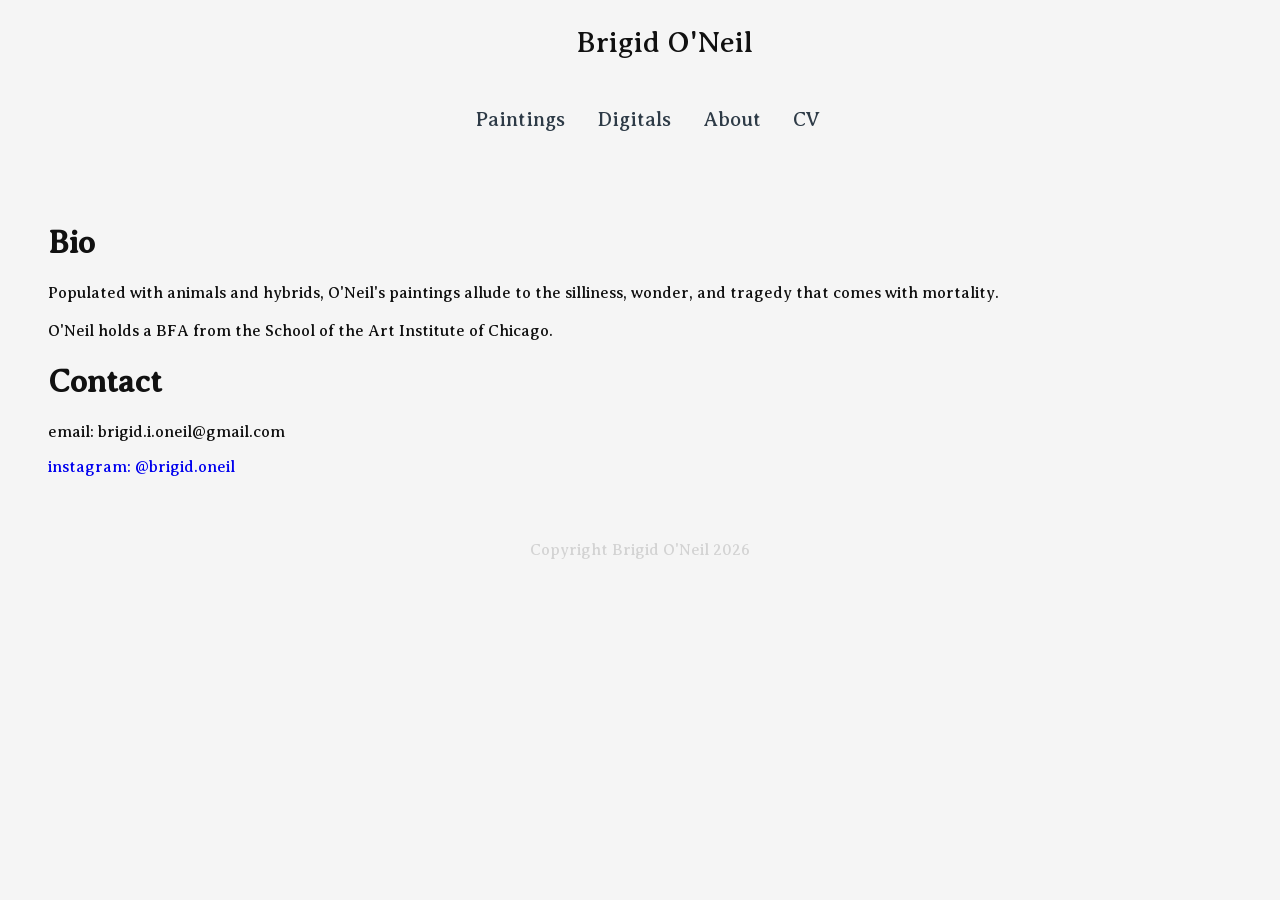
==== about.html @ bf65afca "Added files via upload. Uploaded files from original Neocities site structure including HTML, CSS, J" ====
<!DOCTYPE html>
<html>
  <head>
    <meta charset="UTF-8">
    <meta name="viewport" content="width=device-width, initial-scale=1.0">
    <title>Brigid O'Neil | About</title>
    <link href="/style.css" rel="stylesheet" type="text/css" media="all">
  </head>
  <body>
    <div class="container">
    
       <div>
             <a href="index.html" class="nameTitle">Brigid O'Neil</a>
        </div>
  
      <div class="navbar">
       <a href="paintings.html">Paintings</a>
       <a href="digitals.html">Digitals</a>
       <a href="about.html">About</a>
       <a href="cv.html">CV</a>
      </div>
    
    <div style="padding:3rem;">
        <h1>Bio</h1>
        <p>Populated with animals and hybrids, O'Neil's paintings allude to the silliness, wonder, and tragedy that comes with mortality.<br><br>O'Neil holds a BFA from the School of the Art Institute of Chicago.</p>
          
        <h1>Contact</h1>
        <p>email: brigid.i.oneil@gmail.com</p>
        <a href="https://www.instagram.com/brigid.oneil/" style="text-decoration:none;">instagram: @brigid.oneil</a>
    </div>
  
  <div class="footer">
  <p>Copyright Brigid O'Neil 2026</p>
  </div>
  
  </div>
  </body>
</html>
---- style.css ----
/* SITE DEFAULTS */

body {
  background: #f5f5f5;
  background-repeat: no-repeat;
  background-attachment: fixed;
  background-size: cover;
  margin: auto;
  color: #111111;
  font-family: 'AveriaSerifLibre';
  overflow-x: auto;
}



 /* NAVBAR MENU */
.navbar {
  display: flex;
  flex-direction: row;
  width: 100%;
  justify-content: center;
  align-items: center;
  list-style-type: none;
  margin: 0;
  padding: .5rem;
  overflow: hidden;
}

.navbar a {
  display: block;
  width: fit-content(100%) fit-content(100%) auto;
  color: #2E3B47;
  font-size: 20px;
  text-align: center;
  padding: 14px 16px;
  text-decoration: none;
  transition: 2s, ease-in-out;
}

.navbar a:hover {
  background-color: #7e100b;
  color: #f5f5f5;
  border-radius: 2rem;
}

.navbar a:dropdown {
  background-color: #333;
}

img {
  -webkit-touch-callout: none; /* Disable callout on iOS */
  -webkit-user-select: none; /* Disable text selection on WebKit browsers */
  -khtml-user-select: none; /* Disable text selection on Konqueror */
  -moz-user-select: none; /* Disable text selection on Mozilla browsers */
  -ms-user-select: none; /* Disable text selection on Internet Explorer/Edge */
  user-select: none; /* Disable text selection */
  pointer-events: none; /* Disable pointer events, including right-click context menu */
  -webkit-user-drag: none; /* Disable dragging on WebKit browsers */
  -user-drag: none; /* Disable dragging */
}

.nameTitle {
  display: flex;
  justify-content: center; /* Centers horizontally */
  align-items: center;
  padding: 1.5rem;
  width: 100%;
  font-family: 'AveriaSerifLibre';
  font-size: 30px;
  color: #111111;
  text-decoration: none;
}

.signature {
  display: flex;
  justify-content: center; /* Centers horizontally */
  align-items: center;
  width: 2rem;
  padding: 1rem;
  background-color: yellow;
} 

.writeSpace {
  display: block;
  max-width: 1000px;
}

.whitebox {
 display:block;
 justify-content:center;
 background-color:white;
 margin: 0 auto;
 padding: 3rem;
 border-radius: 1.5rem;
}

.footer {
 display: flex;
 justify-content: center; /* Aligns content to the bottom */
 align-items: center; /* Centers content horizontally */
 text-align: center;
 margin: 0 auto;
 color: lightGray;
}

/* image grid */
.item1 {
  grid-area: item1;
}

.item2 {
  grid-area: item2;
}

.item3 {
  grid-area: item3;
}

.item4 {
  grid-area: item4;
}

.imageGrid {
 display: flex;
/* flex-direction: column;*/
 height: 70vh;
 width: 100%;
 padding-top: 1rem;
 justify-content: flex-start;
 margin: auto;
 grid-gap: 3rem;
 overflow-y: auto;
 overflow-x: hidden;
 text-align:center;
}

.imageGrid > div {
  background: transparent;
  height: 100%; /**/
  width: 100%;
  color: #111111;
  border-radius: 1rem;
  margin: 1.5rem;
  text-align: center;
  display: flex;
  flex-direction: column;
  justify-content: center;
  align-items: center;
  font-family: 'AveriaSerifLibre';
  opacity: 1;
  transform: scale(1);
}

.imageGrid::-webkit-scrollbar {
    overflow-x: auto;
}

.paintingImage {
  display: flex;
  border-radius: .3rem;
  box-shadow: 0px 2px 5px #333;
  max-width: 500px;
  max-height: 500px;
}

.digitalsImage {
  display: block;
  border-radius: .3rem;
  box-shadow: 0px 2px 5px #000;
  max-width: 500px;
  max-height: 500px;
}

.imageGrid > div img:hover::before {
  content: "";
  position: absolute;
  top: 0;
  left: 0;
  background-color: rgba(0, 0, 0, .5);
  width: 100%;
  height: 100%;
  transition: all 1s ease-in-out;
}

.imageGrid > div:hover img {
  opacity: .8;
}

.container {
  display: block;
  position: relative;
}

.image {
  display: block;
  position: absolute;
  border-radius: .3rem;
  box-shadow: 0px 2px 5px #000;
  max-width: 500px;
  max-height: 500px;
}

.overlay {
  position: absolute;
  border-radius: .3rem;
  box-shadow: 0px 2px 5px #FFF;
  max-width: 500px;
  max-height: 500px;
  opacity: 0;
  transition: .5s ease;
}

.container:hover .overlay {
  opacity: 1;
}

p:target { background: red; }


/* SCREEN RESPONSIVITY */

/*
@media only screen and (min-width: 900px) {
  .imageGrid {
    grid-template-columns: repeat(1, 1fr);
    flex-direction: column;
    overflow-y: scroll;
    overflow-x: hidden;
    }
}
*/

@media screen and (max-width: 1024px) {
  .imageGrid {
    grid-template-columns: repeat(1, 1fr);
    flex-direction: column;
    overflow-y: auto;
    overflow-x: hidden;
  } 
}

@media screen and (min-width: 1400px) {
  .imageGrid {
    grid-template-columns: repeat(3, 1fr);
    flex-direction: row;
    overflow-y: hidden;
    overflow-x: auto;   
  }
  
}





/* fonts */
@font-face {
 font-family: 'CormorantGaramond';
 src: url("fonts/CormorantGaramond/CormorantGaramond-VariableFont_wght.ttf") format('truetype');
}

@font-face {
 font-family: 'AveriaSerifLibre';
 src: url("fonts/AveriaSerifLibre/AveriaSerifLibre-Regular.ttf") format('truetype');
}
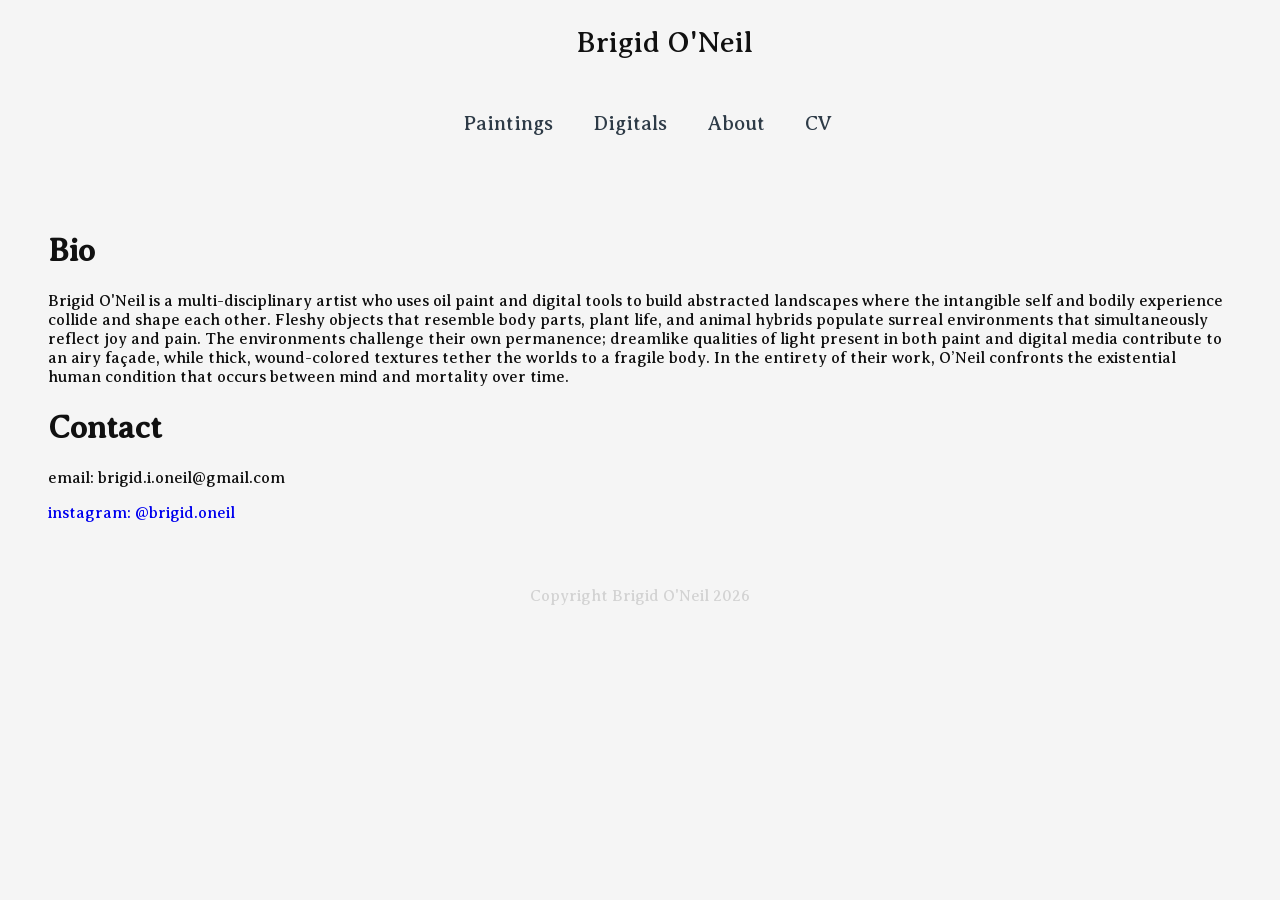
==== commit 21ff4cd1: "Added Demeter; Updated About bio." ====
--- a/about.html
+++ b/about.html
@@ -22,7 +22,7 @@
     
     <div style="padding:3rem;">
         <h1>Bio</h1>
-        <p>Populated with animals and hybrids, O'Neil's paintings allude to the silliness, wonder, and tragedy that comes with mortality.<br><br>O'Neil holds a BFA from the School of the Art Institute of Chicago.</p>
+        <p>Brigid O'Neil is a multi-disciplinary artist who uses oil paint and digital tools to build abstracted landscapes where the intangible self and bodily experience collide and shape each other.  Fleshy objects that resemble body parts, plant life, and animal hybrids populate surreal environments that simultaneously reflect joy and pain.  The environments challenge their own permanence; dreamlike qualities of light present in both paint and digital media contribute to an airy façade, while thick, wound-colored textures tether the worlds to a fragile body.  In the entirety of their work, O’Neil confronts the existential human condition that occurs between mind and mortality over time.</p>
           
         <h1>Contact</h1>
         <p>email: brigid.i.oneil@gmail.com</p>
--- a/style.css
+++ b/style.css
@@ -8,7 +8,7 @@
   margin: auto;
   color: #111111;
   font-family: 'AveriaSerifLibre';
-  overflow-x: auto;
+  overflow-x: hidden;
 }
 
 
@@ -32,15 +32,17 @@
   color: #2E3B47;
   font-size: 20px;
   text-align: center;
-  padding: 14px 16px;
+  padding: 18px 20px;
   text-decoration: none;
   transition: 2s, ease-in-out;
 }
 
 .navbar a:hover {
-  background-color: #7e100b;
+  background: radial-gradient(ellipse at center, #7e100b 0, #7e100b 30%, #7e110b00 60%);
   color: #f5f5f5;
   border-radius: 2rem;
+  /*border: 8px solid rgba(126, 16, 11, 0.1); */
+  transition: color 1s ease-in-out, background 1s ease-in-out;
 }
 
 .navbar a:dropdown {
@@ -103,22 +105,6 @@
  color: lightGray;
 }
 
-/* image grid */
-.item1 {
-  grid-area: item1;
-}
-
-.item2 {
-  grid-area: item2;
-}
-
-.item3 {
-  grid-area: item3;
-}
-
-.item4 {
-  grid-area: item4;
-}
 
 .imageGrid {
  display: flex;
@@ -130,7 +116,7 @@
  margin: auto;
  grid-gap: 3rem;
  overflow-y: auto;
- overflow-x: hidden;
+ overflow-x: auto;
  text-align:center;
 }
 
@@ -149,6 +135,7 @@
   font-family: 'AveriaSerifLibre';
   opacity: 1;
   transform: scale(1);
+  cursor: pointer;
 }
 
 .imageGrid::-webkit-scrollbar {
@@ -159,14 +146,6 @@
   display: flex;
   border-radius: .3rem;
   box-shadow: 0px 2px 5px #333;
-  max-width: 500px;
-  max-height: 500px;
-}
-
-.digitalsImage {
-  display: block;
-  border-radius: .3rem;
-  box-shadow: 0px 2px 5px #000;
   max-width: 500px;
   max-height: 500px;
 }
@@ -179,17 +158,56 @@
   background-color: rgba(0, 0, 0, .5);
   width: 100%;
   height: 100%;
-  transition: all 1s ease-in-out;
 }
 
 .imageGrid > div:hover img {
   opacity: .8;
-}
+  transition: all .3s ease-in-out;
+}
+
 
 .container {
   display: block;
   position: relative;
 }
+
+.project-panel {
+  display: flex;
+  flex-direction: column;
+  color: #333;
+  background:linear-gradient(rgba(255, 255, 255, 0.5) 0, rgba(0, 0, 0, .9) 50%);
+  background-size: cover;
+  height: 500px;
+  width: 300px;
+  padding: 1rem;
+  border-radius: 1rem;
+  justify-content: bottom;
+  align-items: center;
+}
+
+
+
+
+/* Hidden Overlay Base Styling */
+.lightbox {
+  display: none;
+  position: fixed; z-index: 1000; top: 0; left: 0;
+  width: 100%; height: 100%; background: rgba(0, 0, 0, 0.9);
+  justify-content: center; align-items: center;
+}
+/* Triggered Display state */
+.lightbox.active { display: flex; }
+.lightbox-content img { max-width: 90vw; max-height: 80vh; border-radius: 4px; }
+
+/* Control Buttons Styling */
+.close-btn { position: absolute; top: 20px; right: 30px; color: white; font-size: 40px; cursor: pointer; }
+.nav-btn { position: absolute; top: 50%; transform: translateY(-50%); background: none; border: none; color: white; font-size: 35px; cursor: pointer; padding: 15px; }
+.prev-btn { left: 20px; }
+.next-btn { right: 20px; }
+
+
+
+
 
 .image {
   display: block;
@@ -217,34 +235,29 @@
 p:target { background: red; }
 
 
+
 /* SCREEN RESPONSIVITY */
 
-/*
-@media only screen and (min-width: 900px) {
-  .imageGrid {
-    grid-template-columns: repeat(1, 1fr);
-    flex-direction: column;
-    overflow-y: scroll;
-    overflow-x: hidden;
-    }
-}
-*/
-
+/* Tablet + Mobile */
 @media screen and (max-width: 1024px) {
   .imageGrid {
-    grid-template-columns: repeat(1, 1fr);
     flex-direction: column;
     overflow-y: auto;
     overflow-x: hidden;
   } 
 }
 
+/* Large Monitor */
 @media screen and (min-width: 1400px) {
   .imageGrid {
-    grid-template-columns: repeat(3, 1fr);
+    display: flex;
+    width: 100%;
     flex-direction: row;
     overflow-y: hidden;
-    overflow-x: auto;   
+    overflow-x: auto;
+    scrollbar-width: none;
+    white-space: nowrap;
+    scroll-behavior: smooth;
   }
   
 }
